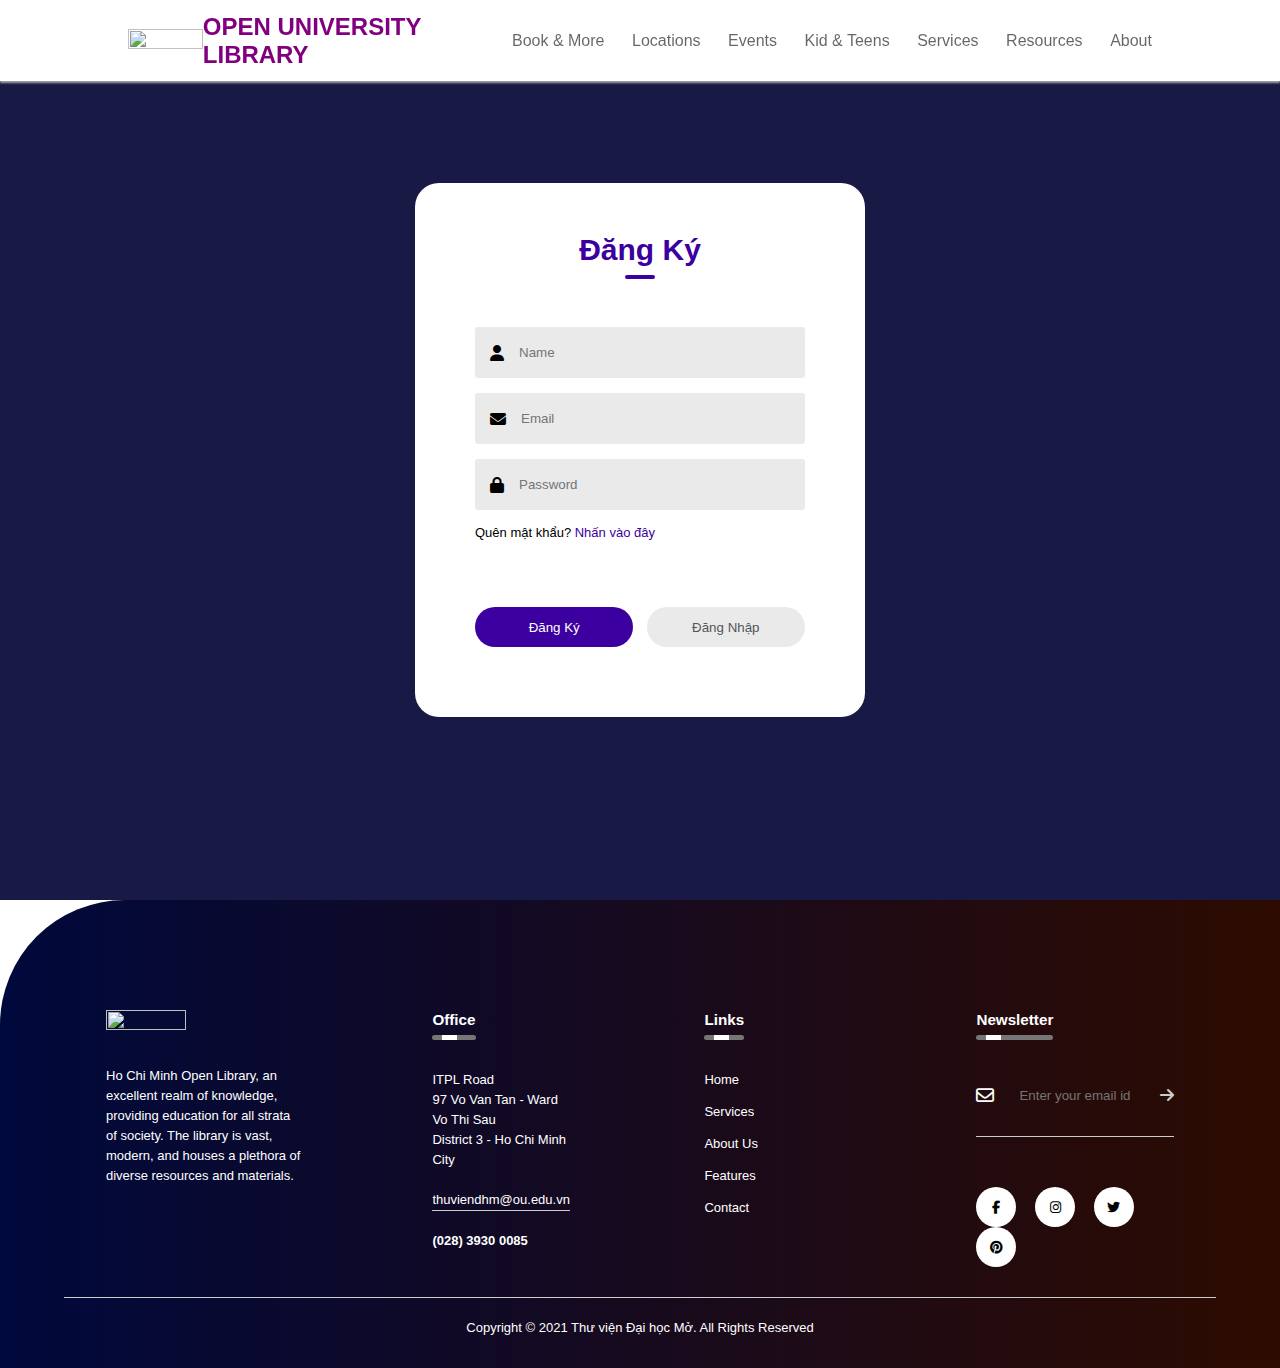
==== index/account.html @ b6ca42bb "ipad-respon update" ====
<!DOCTYPE html>
<html lang="en">
<head>
    <meta name ="viewport" content="width=device-width, initial-scale=1.0">
    <title>Sign in and Sign Up Form - Easy Tutorials</title>
    <link rel="stylesheet" href="/style/style.css">
    <link rel="stylesheet" href="/style/ipad-responsive.css">
    <link rel="stylesheet" href="/style/account.css">
    <link rel="stylesheet" href="https://cdnjs.cloudflare.com/ajax/libs/font-awesome/6.4.0/css/all.min.css">
    <script src="/script/account.js"></script>
</head>
<body>
    <section id="nav-bar-container" class="fixed">
        <div class="left">
            <div class="logo-fullscreen">
                <img src="/images/logo.webp" alt="">
            </div>
            <div class="title-fullscreen">
                <h2>OPEN UNIVERSITY LIBRARY</h2>
            </div>
        </div>
        <div class="right">
            <ul class="nav-bar">
                <li><a href="">Book & More</a></li>
                <li><a href="">Locations</a></li>
                <li><a href="">Events</a></li>
                <li><a href="">Kid & Teens</a></li>
                <li><a href="">Services</a></li>
                <li><a href="">Resources</a></li>
                <li><a href="">About</a></li>
            </ul>
            <div class="side-bar"><i class="fa-solid fa-bars"></i></div>
        </div>
    </section>
    <div class="container">
        <div class="form-box">
            <h1 id="title">Đăng Ký</h1>
            <form action="">
                <div class="input-group">
                    <div class="input-field" id="nameField">
                        <i class="fa-solid fa-user"></i>
                        <input type="text" placeholder="Name">
                    </div>
                    <div class="input-field">
                        <i class="fa-solid fa-envelope"></i>
                        <input type="email" placeholder="Email">
                    </div>
                    <div class="input-field">
                        <i class="fa-solid fa-lock"></i>
                        <input type="password" placeholder="Password">
                    </div>
                    <p>Quên mật khẩu? <a href="#">Nhấn vào đây</a></p>
                </div>
                <div class="btn-feild">
                    <button type="button" id="signupBTN">Đăng Ký</button>
                    <button type="button" id="signinBTN" class="disable">Đăng Nhập</button>
                </div>
            </form>
        </div>
    </div>
    <footer>
        <div class="row">
            <div class="col">
                <img src="/images/logo.webp" class="logo">
                <p>
                    Ho Chi Minh Open Library, an excellent realm of knowledge, 
                    providing education for all strata of society. The library is vast, 
                    modern, and houses a plethora of diverse resources and materials. 
                </p>
            </div>
            <div class="col">
                <h3>Office<div class="underline"><span></span></div></h3>
                <p>ITPL Road</p>
                <p>97 Vo Van Tan - Ward Vo Thi Sau</p>
                <p>District 3 - Ho Chi Minh City</p>
                <p class="email-id">thuviendhm@ou.edu.vn</p>
                <h4>(028) 3930 0085</h4>
            </div>
            <div class="col">
                <h3>Links<div class="underline"><span></span></div></h3>
                <ul class="linkList">
                    <li><a href="">Home</a></li>
                    <li><a href="">Services</a></li>
                    <li><a href="">About Us</a></li>
                    <li><a href="">Features</a></li>
                    <li><a href="">Contact</a></li>
                </ul>
            </div>
            <div class="col">
                <h3>Newsletter<div class="underline"><span></span></div></h3>
                <form>
                    <i class="fa-regular fa-envelope"></i>
                    <input type="email" placeholder="Enter your email id" required>
                    <button type="submit"><i class="fa-solid fa-arrow-right"></i></button>
                </form>
                <div class="social-icons">
                    <a href="https://www.facebook.com/groups/thuvienou"><i class="fa-brands fa-facebook-f"></i></a>
                    <i class="fa-brands fa-instagram"></i>
                    <i class="fa-brands fa-twitter"></i>
                    <i class="fa-brands fa-pinterest"></i>
                </div>
            </div>
        </div>
        <hr>
        <p class="copyright">Copyright © 2021 Thư viện Đại học Mở. All Rights Reserved</p>
    </footer>
</body>
</html>
---- style/style.css ----
@import url('https://fonts.googleapis.com/css2?family=Roboto&display=swap');

:root{
    --color1: #062C80;
    --color2: #0E6AC7;
    --color3: #4FB9FC;
    --color4: #F6F5DA;

    --color5: #362FD9;
    --color6: #3C84AB;
    --color7: #85CDFD;
    --color8: #DEFCF9;
}

*{
    margin: 0;
    padding: 0;
}

body{
    box-sizing: border-box;
    font-family: Roboto;
    margin: 0;
}

.flex{
    display: flex;
    align-items: center;
    justify-content: space-between;
}

.layout{
    padding: 0.5rem 10%;
}

.fa-arrow-right-long{
    font-size: 50px;
}

.title-mark{
    font-weight: bold;
    border-bottom: 2px solid black;
}

a{
    color: black;
    text-decoration: none;
}

.fixed{
    position: fixed;
    top: 0;
    width: 100%;
    z-index: 999;
}
.nav-bar{
    list-style: none;
    display: flex;
    justify-content: space-between;
}

.bottom-line::after{
    content: "";
    height: 3.5px;
    display: block;
    width: 100%;
    background-color: black;
}
img{
    width: 100%;
    object-fit: cover;
    height: 100%;
}

.hidden-vision{
    visibility: hidden;
}
/* HEADER STYLE */
#header{
    background-color: white;
    height: 10vh;
    max-width: 100%;
    display: flex;
    justify-content: center;
}
.left{
    width: 30%;
    display: flex;
    align-items: center;
}
.right{
    width: 50%;
}
.logo-fullscreen{
    width: 80px;
}
#header .right .nav-bar{
    margin-top: 10px;
    margin-left: auto;
    width: 300px;
}
#header .right .nav-bar li > button.search-button{
    border: none;
    background-color: white;
    font-weight: bold;
    font-size: 1rem;
}

/* HEADER STYLE END */

/* MENU-BAR STYLE */


.title-fullscreen{
    color: purple;
}

#nav-bar-container{
    background-color: white;
    height: 9vh;
    max-width: 100%;
    display: flex;
    justify-content: center;
    align-items: center;
    box-shadow: 0px 2px 2px #A9A9A9;
}
#nav-bar-container .right .nav-bar li{
    position: relative;
}
#nav-bar-container .right .nav-bar li:after {
    content: "";
    position: absolute;
    width: 0%;
    height: 3.5px;
    display: block;
    transition: all 0.3s ease;
}
#nav-bar-container .right .nav-bar li:hover::after {
    width: 100%;
    height: 3.5px;
    background-color: black;
}
#nav-bar-container .right .nav-bar li a{
    opacity: 0.6;
}
#nav-bar-container .right .nav-bar li:hover a{
    opacity: 1;
}
#nav-bar-container .right .side-bar{
    width: 20px;
    font-size: 1.5rem;
    margin-left: auto;
    display: none;
}

/* MENU-BAR STYLE END */

/* VIDEO STYLE*/

#video-container{
    width: 100%;
    height: 77vh;
    position: relative;
    overflow: hidden;
}

.fullscreen-bgvideo{
    position: absolute;
    top: 50%;
    left: 50%;
    min-width: 100%;
    min-height: 100%;
    transform: translateX(-50%) translateY(-50%);
    z-index: -1;
}

.fullscreen-title {
    text-shadow: 3px 3px #000;
    position: absolute;
    top: 50%;
    left: 10%;
    max-width: 50%;
    color: #fff;
    font-size: 40px;
    width: 500px;
}

.arrow{
    position: absolute;
    bottom: 3%;
    left: 17%;
    rotate: 90deg;
    cursor: pointer;
}

.arrow span{
    display: block;
    margin: -10px;
    transform: rotate(-90deg);
    animation: animate 2s infinite;
    font-size: 80px;
    font-weight: bold;
    color: white;
    text-shadow: 3px 3px #000;
}

.arrow span:nth-child(2){
    animation-delay: 0.2s;  
}

.arrow span:nth-child(3){
    animation-delay: 0.4s;
}

@keyframes animate{
    0%{
        opacity: 0;
        transform: rotate(-90deg) translate(-20px, 0px);
    }
    50%{
        opacity: 1;
    }
    100%{
       opacity: 0;
        transform: rotate(-90deg) translate(20px, 0px);
    }
}
/* VIDEO STYLE END*/

#news-search{
    margin: 50px 10%;
}
#news-search > div{
    margin: 20px 0;
    padding: 15px;
    width: 550px;
    font-size: 1.5rem;
    font-weight: 700;
    color: #414141;
    font-family: sans-serif;
    letter-spacing: 1px ;
}

#news-search > :first-child{
    background-color: var(--color7);
}

#news-search > :last-child{
    background-color: var(--color4);
}

/* NEWS AND EVENTS STYLE */

#news-and-events{
    display: flex;
    margin: 50px 10%;
 
}
.title-line{
    display: flex;
    align-items: center;
    padding-left: 10px;
}
.title-line > a{
    color: blue;
    font-size: 0.8rem;
    margin-left: 20px;
    padding-left: 10px;
    border-left: 2px solid rgb(248, 235, 235);
}
.event-description,
.new-description{
    width: 250px;
}
.new,
.event{
    padding: 10px;
    margin-bottom: 10px;
}
/* news */
#news-container{
    width: 75%;
}
.news{
    display: flex;
}
.new-image{
    width: 100%;
    height: 200px;
}
.new-description .new-title{
    font-size: 17px;
    font-weight: bold;
}
.time{
    font-size: 0.7rem;
    opacity: 0.5;
    margin-top: 10px;
}
/* news end */

/* events */
#events-container{
    width: 25%;
}
.event{
    display: flex;
}
.event .event-time{
    background-color: rgb(38, 38, 169);
    width: 40px;
    height: 40px;
    color: white;
    text-align: center;
    margin-right: 10px;
    font-weight: bold;
}
.event .event-time > span{
    font-size: 0.8rem;
}
.event-description .event-title{
    font-weight: bold;
}
.event-description .event-location{
    opacity: 0.8;
    font-size: 0.8rem;
    margin-top: 10px;
}

/* events end */

/* NEWS AND EVENTS STYLE END*/

/* EDUCATION STYLE */
#edu-container{
    margin: 50px 10%;
    position: relative;
}
#edu-container::before {
    content: "";
    position: absolute;
    top: 0; left: 0;
    width: 100%; height: 100%;
    background-image: url(/images/education_bg.png);
    filter: brightness(0.5);
    background-repeat: no-repeat;
    background-position: center;
    background-size: cover;
}
#edu-container .edu-text-container{
    position: relative;
    display: flex;
    flex-direction: column;
    align-items: center;
    justify-content: space-evenly;
    color: white;
    width: 40%;
    height: 200px;
    margin: 0px auto;
    padding: 20px;
}
.edu-text-container  div:nth-child(2){
    text-align: center;
}
.edu-text-container  .explore-button{
    background-color: white;
    border-radius: 5px ;
    padding: 2px 10px;
    transition: 0.5s;
}
.edu-text-container  .explore-button > a{
    font-size: 0.8rem;
    font-weight: bold;
    transition: 0.5s;
}
.edu-text-container  .explore-button:hover{
    background-color: grey;
}
.edu-text-container  .explore-button:hover > a{
    color: white;
}

/* EDUCATION STYLE END */

/* BOOKS STYLE */
#books-and-more{
    position: relative;
    margin: 50px 10%;
}

.direction{
    text-align: center;
    position: absolute;
    top: 40%;
    width: 100%;
}

.direction button{
    font-family: cursive;
    font-weight: bold;
    background-color: var(--color8);
    border: none;
    width: 40px;
    height: 40px;
    border-radius: 50%;
    transition: 0.5s;
    margin: 0 10px;
    cursor: pointer;
}
.direction #prev{
    position: absolute;
    left: -20px;
}
.direction #next{
    position: absolute;
    right: -20px;
}

.direction button:hover{
    background-color: var(--color6)
}

#formList{
    width: 1200px;
    max-width: 100%;
    overflow: auto;
    margin: 0 auto;
    scroll-behavior: smooth;
    scroll-snap-type: both;
}

#formList::-webkit-scrollbar{
    display: none!important;
}

#list{
    display: flex;
    width: max-content;
}

.item{
    width: 240px;
    height: 450px;
    overflow: hidden;
    transition: 0.5s;
    scroll-snap-align: start;
}

.item .avatar{
    display: block;
    margin: 30px auto 10px;
    width: 200px;
    height: 300px;
    object-fit: cover;
    box-shadow: 0px 0px 15px #7e878d;
    transition: 0.5s;
    cursor: pointer;
   
}

.item .avatar:hover{
    transform: scale(1.1);
    translate: 10px -10px;
    box-shadow: -8px 8px 10px #7e878d;
}
.item .content{
    padding: 0 30px;
    font-family: monospace;
}

.item .content > div > p{
    padding: 10px 0;
    border-bottom: 1px solid #AEC0CE;
}
.item .nameAuthor{
    text-align: center;
    border-bottom: none!important;
}

#list:hover .item:not(:hover){
    filter: blur(2px);
}

/* BOOKS STYLE END */

/* FOOTER STYLE */

footer{
    width: 100%;
    background: linear-gradient(to right, #00093C, #2d0b00);
    color: #fff;
    padding: 100px 0 30px;
    border-top-left-radius: 125px;
    font-size: 13px;
    line-height: 20px;
}

.row{
    width: 85%;
    margin: auto;
    display: flex;
    flex-wrap: wrap;
    align-items: flex-start;
    justify-content: space-between;
}
.col{
    flex-basis: 20%;
    padding: 10px;
}
.col:nth-child(2), .col:nth-child(3){
    flex-basis: 15%;
}
.logo{
    width: 80px;
    margin-bottom: 30px;
}
.col h3{
    width: fit-content;
    margin-bottom: 40px;
    position: relative;
}
.email-id{
    width: fit-content;
    border-bottom: 1px solid #ccc;
    margin: 20px 0;
}
ul.linkList li{
    list-style: none;
    margin-bottom: 12px;
}
ul.linkList li a{
    text-decoration: none;
    color:#fff;
}
.col form{
    padding-bottom: 15px;
    display: flex;
    align-items: center;
    justify-content: space-between;
    border-bottom: 1px solid #ccc;
    margin-bottom: 50px;
}
.col form .fa-envelope{
    font-size: 18px;
    margin-right: 10px;
}
.col form input{
    width: 100%;
    background: transparent;
    color: #ccc;
    border: 0;
}
.col form button{
    background-color: transparent;
    border: 0;
    cursor: pointer;
}
.col form button .fa-arrow-right{
    font-size: 16px;
    color: #ccc;
}
.social-icons i{
    width: 40px;
    height: 40px;
    border-radius: 50%;
    text-align: center;
    line-height: 40px;
    color: #000;
    background-color: #fff;
    margin-right: 15px;
    cursor: pointer;
}
hr{
    width: 90%;
    border: 0;
    border-bottom: 1px solid #ccc;
    margin: 20px auto;
}
.copyright{
    text-align: center;
}
.underline{
    width: 100%;
    height: 5px;
    background-color: #767676;
    border-radius: 3px;
    position: absolute;
    top: 25px;
    left: 0;
    overflow: hidden;
}
.underline span{
    width: 15px;
    height: 100%;
    background-color: #fff;
    position: absolute;
    top: 0;
    left: 10px;
    animation: moving 2s linear infinite;
}
@keyframes moving{
    0%{
        left: -20px;
    }
    100%{
        left: 100%;
    }
}
/* FOOTER STYLE END */

/* RESPONSIVE STYLE */


@media screen and (max-width: 768px) {
     /* header responsive */
        #header{
            display: none;
        }
    /* header responsive end */
    /* menubar responsive */
    #menu-bar-container .logo-fullscreen img{
        display: block;
        margin-top: 10px;
    }
    .title > h2{
       font-size: 1.25rem;
    }
    .menu-bar{
        display: block;
    }
    /* menubar responsive end */
    
    /* book responsive */
    .item{
        width: 50vw;
    }

    .item .avatar{
        box-shadow: none;
        transform: scale(0.8);
    }

    .item .avatar:hover{
        transform: scale(1);
        translate: 0px 0px;
        box-shadow: 0px 0px 15px #7e878d;
    }
    .direction{
        display: none;
    }
    /* book responsive end*/

    /* footer responsive */
    footer{
        bottom: unset;
    }
    .col{
        flex-basis: 100%;
    }
    .col:nth-child(2), .col:nth-child(3){
        flex-basis: 100%;
    }
    /* footer responsive end*/
}
/* RESPONSIVE STYLE END */
---- style/ipad-responsive.css ----
@media screen and (max-width: 1024px){
    .title-line{
        padding-left: 0px;
        margin-bottom: 20px;
    }
    /* header responsive */
    #header{
        height: 7vh;
    }
    #nav-bar-container{
        height: 6vh;
    }
    /* header responsive end */

    /* menubar responsive */
   
    #nav-bar-container .left{
        width: 50%;
    }
    #nav-bar-container .right{
        width: 30%;
    }
    #nav-bar-container .right .nav-bar{
        display: none;
    }
    #nav-bar-container .right .side-bar{
        display: block;
    }

    /* menubar responsive end */

    /* video responsive */
    #video-container{
        height: 68vh;

    }
    /* video responsive*/
    
    /* book responsive */
    .item{
        width: 26.5vw;
    }
    .direction{
        display: none;
    }
    /* book responsive end*/

    /* footer responsive */
    .social-icons i{
        margin-bottom: 10px;
    }
    /* footer responsive end*/
    #news-and-events{
        flex-direction: column;
    }
    .news{
        flex-direction: column;
    }
    .new{
        display: flex;
        width: 600px;
    }
    .new-image{
        width: 200%;
        height: 300px;
    }
    .event-description,
    .new-description{
        width: 100%;
        margin-left: 20px;
    }
    .events{
        display: flex;

    }
    .event:not(:first-child){
        margin-left: 30px;
    }
}
---- style/account.css ----
*{
    margin: 0;
    padding: 0;
    font-family: 'poppins', sans-serif;
    box-sizing: border-box;
}
.container{
    width: 100%;
    height: 100vh;
    background-image: linear-gradient(rgba(0,0,50,0.9),rgba(0,0,50,0.9)), url(background1.png);
    background-position: center;
    background-size: cover;
    position: relative;
    /* border-radius: 24px; */
}
.form-box{
    width: 90%;
    max-width: 450px;
    position: absolute;
    top: 50%;
    left: 50%;
    transform: translate(-50%,-50%);
    background-color: #fff;
    padding: 50px 60px 70px;
    text-align: center;
    border-radius: 24px;
}
.form-box h1{
    font-size: 30px;
    margin-bottom: 60px;
    color: #3c00a0;
    position: relative;
}
.form-box h1::after{
    content: '';
    width: 30px;
    height: 4px;
    border-radius: 3px;
    background: #3c00a0;
    position: absolute;
    bottom: -12px;
    left: 50%;
    transform: translateX(-50%);
}
.input-field{
    background: #eaeaea;
    margin: 15px 0;
    border-radius: 3px;
    display: flex;
    align-items: center;
    max-height: 65px;
    transition: max-height 0.5s;
    overflow: hidden;
}
input{
    width: 100%;
    background: transparent;
    border: 0;
    outline: 0;
    padding: 18px 15px;
}
.input-field i{
    margin-left: 15px;
    /* color: #999; */
}
form p{
    text-align: left;
    font-size: 13px;
}
form p a{
    text-decoration: none;
    color: #3c00a0;
}
.btn-feild{
    width: 100%;
    display: flex;
    justify-content: space-between;
}
.btn-feild button {
    flex-basis: 48%;
    background: #3c00a0;
    color: #fff;
    height: 40px;
    border-radius: 20px;
    border: 0;
    outline: 0;
    cursor: pointer;
    transition: 1s;
}
.input-group{
    height: 280px;
}
.btn-feild button.disable{
    background: #eaeaea;
    color: #555;
}
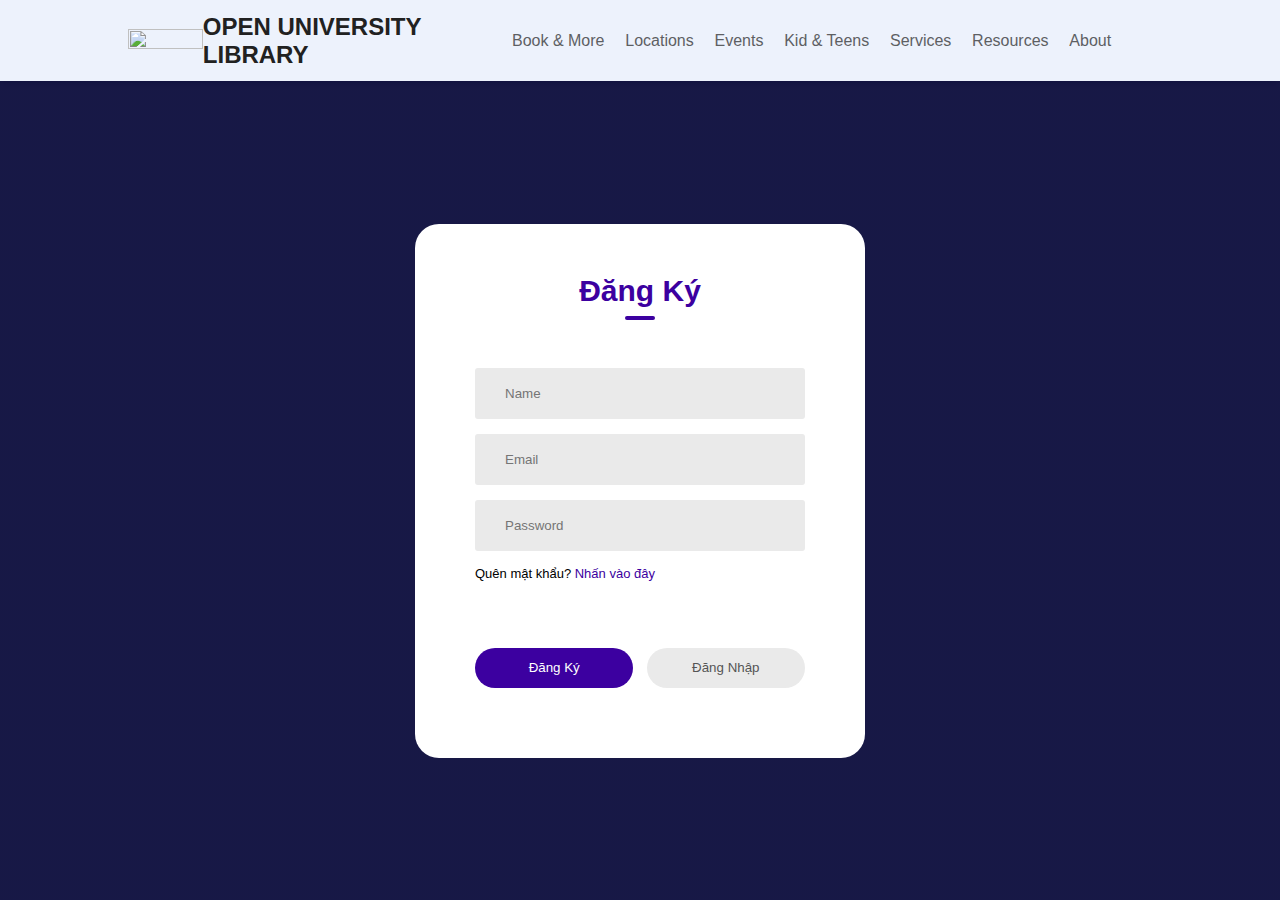
==== commit 10cad950: "mobileupdate" ====
--- a/index/account.html
+++ b/index/account.html
@@ -2,18 +2,28 @@
 <html lang="en">
 <head>
     <meta name ="viewport" content="width=device-width, initial-scale=1.0">
+    <meta charset="UTF-8">
+
+        <!--=============== FAVICON ===============-->
+    <link rel="shortcut icon" href="../images/logo.webp" type="image/x-icon">
+
     <title>Sign in and Sign Up Form - Easy Tutorials</title>
-    <link rel="stylesheet" href="/style/style.css">
-    <link rel="stylesheet" href="/style/ipad-responsive.css">
-    <link rel="stylesheet" href="/style/account.css">
-    <link rel="stylesheet" href="https://cdnjs.cloudflare.com/ajax/libs/font-awesome/6.4.0/css/all.min.css">
-    <script src="/script/account.js"></script>
+    <link rel="stylesheet" href="../style/style.css">
+    <link rel="stylesheet" href="../style/ipad-responsive.css">
+    <link rel="stylesheet" href="../style/mobile.css">
+    <link rel="stylesheet" href="../style/account.css">
+    <link rel="stylesheet" href="../https://cdnjs.cloudflare.com/ajax/libs/font-awesome/6.4.0/css/all.min.css">
+    
+    <script src="../script/account.js"></script>
+    
 </head>
+
 <body>
-    <section id="nav-bar-container" class="fixed">
+    <!--==================== HEADER ====================-->
+    <section id="nav-bar-container">
         <div class="left">
             <div class="logo-fullscreen">
-                <img src="/images/logo.webp" alt="">
+                <a href="/index.html"><img src="../images/logo.webp" alt=""></a>
             </div>
             <div class="title-fullscreen">
                 <h2>OPEN UNIVERSITY LIBRARY</h2>
@@ -23,13 +33,13 @@
             <ul class="nav-bar">
                 <li><a href="">Book & More</a></li>
                 <li><a href="">Locations</a></li>
-                <li><a href="">Events</a></li>
+                <li><a href="../index/calendar.html">Events</a></li>
                 <li><a href="">Kid & Teens</a></li>
                 <li><a href="">Services</a></li>
                 <li><a href="">Resources</a></li>
                 <li><a href="">About</a></li>
+                <li><div id="sidebar-button"><i class="fa-solid fa-bars"></i></div></li>
             </ul>
-            <div class="side-bar"><i class="fa-solid fa-bars"></i></div>
         </div>
     </section>
     <div class="container">
@@ -58,51 +68,6 @@
             </form>
         </div>
     </div>
-    <footer>
-        <div class="row">
-            <div class="col">
-                <img src="/images/logo.webp" class="logo">
-                <p>
-                    Ho Chi Minh Open Library, an excellent realm of knowledge, 
-                    providing education for all strata of society. The library is vast, 
-                    modern, and houses a plethora of diverse resources and materials. 
-                </p>
-            </div>
-            <div class="col">
-                <h3>Office<div class="underline"><span></span></div></h3>
-                <p>ITPL Road</p>
-                <p>97 Vo Van Tan - Ward Vo Thi Sau</p>
-                <p>District 3 - Ho Chi Minh City</p>
-                <p class="email-id">thuviendhm@ou.edu.vn</p>
-                <h4>(028) 3930 0085</h4>
-            </div>
-            <div class="col">
-                <h3>Links<div class="underline"><span></span></div></h3>
-                <ul class="linkList">
-                    <li><a href="">Home</a></li>
-                    <li><a href="">Services</a></li>
-                    <li><a href="">About Us</a></li>
-                    <li><a href="">Features</a></li>
-                    <li><a href="">Contact</a></li>
-                </ul>
-            </div>
-            <div class="col">
-                <h3>Newsletter<div class="underline"><span></span></div></h3>
-                <form>
-                    <i class="fa-regular fa-envelope"></i>
-                    <input type="email" placeholder="Enter your email id" required>
-                    <button type="submit"><i class="fa-solid fa-arrow-right"></i></button>
-                </form>
-                <div class="social-icons">
-                    <a href="https://www.facebook.com/groups/thuvienou"><i class="fa-brands fa-facebook-f"></i></a>
-                    <i class="fa-brands fa-instagram"></i>
-                    <i class="fa-brands fa-twitter"></i>
-                    <i class="fa-brands fa-pinterest"></i>
-                </div>
-            </div>
-        </div>
-        <hr>
-        <p class="copyright">Copyright © 2021 Thư viện Đại học Mở. All Rights Reserved</p>
-    </footer>
+    <script src="../script/script.js"></script>
 </body>
 </html>
--- a/style/style.css
+++ b/style/style.css
@@ -1,26 +1,32 @@
-@import url('https://fonts.googleapis.com/css2?family=Roboto&display=swap');
-
+@import url('https://fonts.googleapis.com/css2?family=Open+Sans&family=Roboto&display=swap');
 :root{
-    --color1: #062C80;
-    --color2: #0E6AC7;
-    --color3: #4FB9FC;
-    --color4: #F6F5DA;
-
-    --color5: #362FD9;
-    --color6: #3C84AB;
-    --color7: #85CDFD;
-    --color8: #DEFCF9;
+    --default-color: #fff;
+    --gradient-color-start:#CACFF9;
+    --gradient-color-end: #F5CBD9;
+    --primary-color: #edf2fc;
+    --secondary-color: #212121;
+    --font-one: 'Roboto';
+    --font-two: 'Open Sans';
+}
+
+.dark-theme{
+    --primary-color: #000106;
+    --secondary-color: #fff;
+    --gradient-color-start: #243748;
+    --gradient-color-end: #4B749F;
 }
 
 *{
     margin: 0;
     padding: 0;
+    list-style: none;
 }
 
 body{
     box-sizing: border-box;
-    font-family: Roboto;
+    font-family: var(--font-two);
     margin: 0;
+    background-color: var(--primary-color);
 }
 
 .flex{
@@ -29,21 +35,8 @@
     justify-content: space-between;
 }
 
-.layout{
-    padding: 0.5rem 10%;
-}
-
-.fa-arrow-right-long{
-    font-size: 50px;
-}
-
-.title-mark{
-    font-weight: bold;
-    border-bottom: 2px solid black;
-}
-
 a{
-    color: black;
+    color: var(--secondary-color);
     text-decoration: none;
 }
 
@@ -51,20 +44,15 @@
     position: fixed;
     top: 0;
     width: 100%;
-    z-index: 999;
+    z-index: 888;
 }
 .nav-bar{
     list-style: none;
     display: flex;
     justify-content: space-between;
 }
-
-.bottom-line::after{
-    content: "";
-    height: 3.5px;
-    display: block;
-    width: 100%;
-    background-color: black;
+.nav-bar button{
+    cursor: pointer;
 }
 img{
     width: 100%;
@@ -75,13 +63,22 @@
 .hidden-vision{
     visibility: hidden;
 }
+.show{
+    display: block!important;
+}
+
+.hidden{
+    display: none!important;
+}
 /* HEADER STYLE */
 #header{
-    background-color: white;
+    background-color: var(--primary-color);
     height: 10vh;
     max-width: 100%;
     display: flex;
     justify-content: center;
+    position: relative;
+    z-index: 888;
 }
 .left{
     width: 30%;
@@ -93,39 +90,92 @@
 }
 .logo-fullscreen{
     width: 80px;
+    cursor: pointer;
 }
 #header .right .nav-bar{
     margin-top: 10px;
     margin-left: auto;
     width: 300px;
-}
-#header .right .nav-bar li > button.search-button{
+    align-items: center;
+}
+#header .right .nav-bar li > button#search-button{
     border: none;
-    background-color: white;
+    background-color: var(--primary-color);
+    color: var(--secondary-color);
     font-weight: bold;
     font-size: 1rem;
 }
 
+#dark-mode-icon{
+    font-size: 20px;
+    cursor: pointer;
+    color: var(--secondary-color);
+}
+
+/* search */
+
+#search-part{
+    display: none;
+}
+
+#search-container{
+    width: 100%;
+    height: 10vh;
+    position: fixed;
+    z-index: 999;
+    background-color: var(--gradient-color-start);
+    display: flex;
+    justify-content: center;
+    align-items: center;
+}
+#search-container > h2{
+    font-weight: bold;
+    margin-right: 50px;
+}
+
+#search-container > input{
+    width: 700px;
+    border: none;
+    background-color: transparent;
+    border-bottom: 3px solid var(--gradient-color-end);
+    outline: none;
+}
+
+#search-container > button{
+    position: absolute;
+    right: 8%;
+    top: 10px;
+    border: none;
+    background: transparent;
+}
+
+#search-container i{
+    opacity: 0.8;
+    cursor: pointer;
+}
 /* HEADER STYLE END */
 
 /* MENU-BAR STYLE */
-
-
 .title-fullscreen{
-    color: purple;
+    color: var(--secondary-color);
+    font-family: var(--font-two);
 }
 
 #nav-bar-container{
-    background-color: white;
+    background-color: var(--primary-color);
     height: 9vh;
     max-width: 100%;
     display: flex;
     justify-content: center;
     align-items: center;
-    box-shadow: 0px 2px 2px #A9A9A9;
+    box-shadow: 0px -3px 10px var(--secondary-color);
+}
+#nav-bar-container .right .nav-bar{
+    align-items: center;
 }
 #nav-bar-container .right .nav-bar li{
     position: relative;
+   
 }
 #nav-bar-container .right .nav-bar li:after {
     content: "";
@@ -135,59 +185,114 @@
     display: block;
     transition: all 0.3s ease;
 }
-#nav-bar-container .right .nav-bar li:hover::after {
+#nav-bar-container .right .nav-bar li:not(:last-child):hover:after {
     width: 100%;
     height: 3.5px;
-    background-color: black;
+    background-color: var(--secondary-color);
 }
 #nav-bar-container .right .nav-bar li a{
-    opacity: 0.6;
+    opacity: 0.7;
 }
 #nav-bar-container .right .nav-bar li:hover a{
     opacity: 1;
 }
-#nav-bar-container .right .side-bar{
+#nav-bar-container .right #sidebar-button{
     width: 20px;
     font-size: 1.5rem;
-    margin-left: auto;
+    cursor: pointer;
+    color: var(--secondary-color);
+}
+
+/* sidebar style */
+#sidebar{
+    position: fixed;
+    z-index: 999;
+    top: 0;
+    right: 0;
+    max-width: 400px;
+    width: 400px;
+    height: 100%;
+    background-color: var(--gradient-color-end);
     display: none;
-}
+    animation: sidebar-ani .5s;
+}
+@keyframes sidebar-ani {
+    0%{
+        width: 0px;
+    }
+    100%{
+        width: 400px;
+    }
+}
+
+#sidebar .nav-bar{
+    width: 220px;
+    align-items: center;
+    margin: 10px 10px;
+}
+#sidebar .nav-bar li button{
+    border: none;
+    background-color: transparent;
+    font-size: 1rem;
+    color: var(--secondary-color);
+}
+#sidebar .nav-bar li i{
+    font-size: 0.8rem;
+} 
+#sidebar .main-nav-bar{
+    flex-direction: column;
+    margin-top: 10px;
+}
+#sidebar .main-nav-bar a{
+    display: block;
+    height: 100%;
+    width: 100%;
+    line-height: 40px;
+    font-size: 1rem;
+    color: var(--secondary-color);
+    padding-left: 20px;
+    box-sizing: border-box;
+    transition: .4s;
+}
+#sidebar .main-nav-bar li:hover a{
+    padding-left: 30px;
+    background-color: var(--gradient-color-start);
+}
+#sidebar .main-nav-bar a i{
+    margin-right: 16px;
+}
+/* sidebar style end */
 
 /* MENU-BAR STYLE END */
 
-/* VIDEO STYLE*/
-
-#video-container{
+/* BANNER STYLE*/
+
+#banner-container{
     width: 100%;
     height: 77vh;
     position: relative;
     overflow: hidden;
-}
-
-.fullscreen-bgvideo{
-    position: absolute;
-    top: 50%;
-    left: 50%;
-    min-width: 100%;
-    min-height: 100%;
-    transform: translateX(-50%) translateY(-50%);
-    z-index: -1;
+    background-image: url(/images/library_img.jpg);
+    background-attachment: fixed;
+    background-repeat: no-repeat;
+    background-size: cover;
+    background-position: center;
 }
 
 .fullscreen-title {
-    text-shadow: 3px 3px #000;
+    text-shadow: 3px 3px var(--secondary-color);
     position: absolute;
     top: 50%;
     left: 10%;
     max-width: 50%;
-    color: #fff;
+    color: var(--primary-color);
     font-size: 40px;
     width: 500px;
 }
 
 .arrow{
     position: absolute;
-    bottom: 3%;
+    bottom: -2%;
     left: 17%;
     rotate: 90deg;
     cursor: pointer;
@@ -200,8 +305,8 @@
     animation: animate 2s infinite;
     font-size: 80px;
     font-weight: bold;
-    color: white;
-    text-shadow: 3px 3px #000;
+    color: var(--primary-color);
+    text-shadow: 3px 3px var(--secondary-color);
 }
 
 .arrow span:nth-child(2){
@@ -225,35 +330,14 @@
         transform: rotate(-90deg) translate(20px, 0px);
     }
 }
-/* VIDEO STYLE END*/
-
-#news-search{
+/* BANNER STYLE END*/
+
+/* NEWS AND EVENTS STYLE */
+
+#news-and-events{
+    display: flex;
     margin: 50px 10%;
-}
-#news-search > div{
-    margin: 20px 0;
-    padding: 15px;
-    width: 550px;
-    font-size: 1.5rem;
-    font-weight: 700;
-    color: #414141;
-    font-family: sans-serif;
-    letter-spacing: 1px ;
-}
-
-#news-search > :first-child{
-    background-color: var(--color7);
-}
-
-#news-search > :last-child{
-    background-color: var(--color4);
-}
-
-/* NEWS AND EVENTS STYLE */
-
-#news-and-events{
-    display: flex;
-    margin: 50px 10%;
+    color: var(--secondary-color);
  
 }
 .title-line{
@@ -266,7 +350,7 @@
     font-size: 0.8rem;
     margin-left: 20px;
     padding-left: 10px;
-    border-left: 2px solid rgb(248, 235, 235);
+    border-left: 2px solid var(--secondary-color);
 }
 .event-description,
 .new-description{
@@ -276,6 +360,7 @@
 .event{
     padding: 10px;
     margin-bottom: 10px;
+    cursor: pointer;
 }
 /* news */
 #news-container{
@@ -291,6 +376,9 @@
 .new-description .new-title{
     font-size: 17px;
     font-weight: bold;
+}
+.new-description .new-title:hover{
+    color: rgb(192, 29, 29);
 }
 .time{
     font-size: 0.7rem;
@@ -310,7 +398,7 @@
     background-color: rgb(38, 38, 169);
     width: 40px;
     height: 40px;
-    color: white;
+    color: var(--default-color);
     text-align: center;
     margin-right: 10px;
     font-weight: bold;
@@ -320,6 +408,9 @@
 }
 .event-description .event-title{
     font-weight: bold;
+}
+.event-description .event-title:hover{
+    color: rgb(192, 29, 29);
 }
 .event-description .event-location{
     opacity: 0.8;
@@ -353,23 +444,26 @@
     flex-direction: column;
     align-items: center;
     justify-content: space-evenly;
-    color: white;
+    color: var(--default-color);
     width: 40%;
     height: 200px;
     margin: 0px auto;
     padding: 20px;
 }
+.edu-text-container .title-line{
+    text-align: center;
+}
 .edu-text-container  div:nth-child(2){
     text-align: center;
 }
 .edu-text-container  .explore-button{
-    background-color: white;
+    background-color: var(--primary-color);
     border-radius: 5px ;
     padding: 2px 10px;
     transition: 0.5s;
 }
 .edu-text-container  .explore-button > a{
-    font-size: 0.8rem;
+    font-size: 1rem;
     font-weight: bold;
     transition: 0.5s;
 }
@@ -377,7 +471,7 @@
     background-color: grey;
 }
 .edu-text-container  .explore-button:hover > a{
-    color: white;
+    color: var(--primary-color);
 }
 
 /* EDUCATION STYLE END */
@@ -398,7 +492,6 @@
 .direction button{
     font-family: cursive;
     font-weight: bold;
-    background-color: var(--color8);
     border: none;
     width: 40px;
     height: 40px;
@@ -408,12 +501,22 @@
     cursor: pointer;
 }
 .direction #prev{
-    position: absolute;
-    left: -20px;
+    background-color: var(--gradient-color-start);
+    position: absolute;
+    left: -25px;
+    transition: 0.5s;
+}
+.direction #prev:hover{
+    background-color: var(--gradient-color-end);
 }
 .direction #next{
-    position: absolute;
-    right: -20px;
+    background-color: var(--gradient-color-end);
+    position: absolute;
+    right: -25px;
+    transition: 0.5s;
+}
+.direction #next:hover{
+    background-color: var(--gradient-color-start);
 }
 
 .direction button:hover{
@@ -466,6 +569,7 @@
 .item .content{
     padding: 0 30px;
     font-family: monospace;
+    color: var(--secondary-color);
 }
 
 .item .content > div > p{
@@ -478,7 +582,7 @@
 }
 
 #list:hover .item:not(:hover){
-    filter: blur(2px);
+    filter: blur(1.5px);
 }
 
 /* BOOKS STYLE END */
@@ -487,9 +591,9 @@
 
 footer{
     width: 100%;
-    background: linear-gradient(to right, #00093C, #2d0b00);
-    color: #fff;
-    padding: 100px 0 30px;
+    background: linear-gradient(to right, var(--gradient-color-start) , var(--gradient-color-end));
+    color: var(--secondary-color);
+    padding: 20px 0 10px;
     border-top-left-radius: 125px;
     font-size: 13px;
     line-height: 20px;
@@ -530,7 +634,7 @@
 }
 ul.linkList li a{
     text-decoration: none;
-    color:#fff;
+    color:var(--secondary-color);
 }
 .col form{
     padding-bottom: 15px;
@@ -565,8 +669,8 @@
     border-radius: 50%;
     text-align: center;
     line-height: 40px;
-    color: #000;
-    background-color: #fff;
+    color: var(--secondary-color);
+    background-color: var(--primary-color);
     margin-right: 15px;
     cursor: pointer;
 }
@@ -592,7 +696,7 @@
 .underline span{
     width: 15px;
     height: 100%;
-    background-color: #fff;
+    background-color: var(--default-color);
     position: absolute;
     top: 0;
     left: 10px;
@@ -611,55 +715,6 @@
 /* RESPONSIVE STYLE */
 
 
-@media screen and (max-width: 768px) {
-     /* header responsive */
-        #header{
-            display: none;
-        }
-    /* header responsive end */
-    /* menubar responsive */
-    #menu-bar-container .logo-fullscreen img{
-        display: block;
-        margin-top: 10px;
-    }
-    .title > h2{
-       font-size: 1.25rem;
-    }
-    .menu-bar{
-        display: block;
-    }
-    /* menubar responsive end */
-    
-    /* book responsive */
-    .item{
-        width: 50vw;
-    }
-
-    .item .avatar{
-        box-shadow: none;
-        transform: scale(0.8);
-    }
-
-    .item .avatar:hover{
-        transform: scale(1);
-        translate: 0px 0px;
-        box-shadow: 0px 0px 15px #7e878d;
-    }
-    .direction{
-        display: none;
-    }
-    /* book responsive end*/
-
-    /* footer responsive */
-    footer{
-        bottom: unset;
-    }
-    .col{
-        flex-basis: 100%;
-    }
-    .col:nth-child(2), .col:nth-child(3){
-        flex-basis: 100%;
-    }
-    /* footer responsive end*/
-}
-/* RESPONSIVE STYLE END */+
+
+
--- a/style/ipad-responsive.css
+++ b/style/ipad-responsive.css
@@ -9,6 +9,7 @@
     }
     #nav-bar-container{
         height: 6vh;
+        box-shadow: none
     }
     /* header responsive end */
 
@@ -18,23 +19,79 @@
         width: 50%;
     }
     #nav-bar-container .right{
-        width: 30%;
+        width: 30%
     }
     #nav-bar-container .right .nav-bar{
+        justify-content: flex-end;
+    }
+    #nav-bar-container .right .nav-bar li:not(:last-child){
         display: none;
-    }
-    #nav-bar-container .right .side-bar{
-        display: block;
     }
 
     /* menubar responsive end */
 
+    /* sidebar responsive */
+    #sidebar{
+        width: 350px;
+        animation: responsive-sidebar-ani .5s;
+    }
+    @keyframes responsive-sidebar-ani {
+        0%{
+            width: 0px;
+        }
+        100%{
+            width: 350px;
+        }
+    }
+    /* sidebar responsive end */
+
     /* video responsive */
     #video-container{
         height: 68vh;
+    }
+    .arrow{
+        bottom: 5%;
+        left: 22%;
+    }
+    /* video responsive*/
+
+    /* news and event responsive */
+    #news-and-events{
+        flex-direction: column;
+    }
+    .news{
+        flex-direction: column;
+    }
+    .new{
+        display: flex;
+        width: 600px;
+        padding: 5px;
+    }
+    .new-image{
+        width: 200%;
+        height: 300px;
+    }
+    .event-description,
+    .new-description{
+        width: 100%;
+    }
+    .events{
+        display: flex;
 
     }
-    /* video responsive*/
+    .event:not(:first-child){
+        margin-left: 30px;
+    }
+    /* news and event responsive end*/
+
+    /* education explore responsive */
+    .edu-text-container  div:nth-child(2){
+        font-size: 0.8rem;
+    }
+    .edu-text-container  .explore-button{
+        margin-top: 10px;
+    }
+    /* education explore responsive end */
     
     /* book responsive */
     .item{
@@ -50,30 +107,6 @@
         margin-bottom: 10px;
     }
     /* footer responsive end*/
-    #news-and-events{
-        flex-direction: column;
-    }
-    .news{
-        flex-direction: column;
-    }
-    .new{
-        display: flex;
-        width: 600px;
-    }
-    .new-image{
-        width: 200%;
-        height: 300px;
-    }
-    .event-description,
-    .new-description{
-        width: 100%;
-        margin-left: 20px;
-    }
-    .events{
-        display: flex;
 
-    }
-    .event:not(:first-child){
-        margin-left: 30px;
-    }
+    
 }--- a/style/mobile.css
+++ b/style/mobile.css
@@ -0,0 +1,160 @@
+@media screen and (max-width: 768px) {
+    /* sidebar responsive */
+    #sidebar{
+        width: 250px;
+        animation: responsive-sidebar-ani .5s;
+    }
+    @keyframes responsive-sidebar-ani {
+        0%{
+            width: 0px;
+        }
+        100%{
+            width: 250px;
+        }
+    }
+    /* sidebar responsive end */
+
+    /* header responsive */
+       #header{
+           display: none;
+       }
+   /* header responsive end */
+   /* menubar responsive */
+   #nav-bar-container{
+    justify-content: space-evenly;
+    height: 8vh;
+    position: fixed;
+    top: 0;
+    width: 100%;
+    z-index: 888;
+    }
+    #nav-bar-container .left .title-fullscreen > h2{
+        font-size: 1.1rem;
+    }
+    .logo-fullscreen{
+        width: 70px;
+        visibility: inherit!important;
+    }
+    
+   #menu-bar-container .logo-fullscreen img{
+       display: block;
+       margin-top: 10px;
+   }
+   #nav-bar-container .left{
+    width: 70%;
+    height: 100%;
+    }   
+    #nav-bar-container .right{
+        width: 10%
+    }
+   /* menubar responsive end */
+
+   /* BANNER STYLE*/
+
+    #banner-container{
+        margin-top: 8vh;
+        height: 80vh;
+        background-attachment: local;
+        background-position: 93%;
+    }
+
+    .fullscreen-title {
+        text-shadow: 3px 3px var(--secondary-color);
+        position: absolute;
+        top: 20%;
+        left: 5%;
+    }
+    
+    .arrow{
+        bottom: 28%;
+        left: 17%;
+    }
+    
+    .arrow span{
+        animation: animate 2.5s infinite;
+        font-size: 30px;
+    }
+    
+    /* BANNER STYLE END*/
+   /* news and event responsive */
+   #news-and-events{
+    margin: 20px 0;
+    }
+    .news{
+        flex-direction: column;
+    }
+    .new{
+        flex-direction: column;
+        width: 400px;
+    }
+    .new-image{
+        width: 100%;
+        height: 200px;
+    }
+    .event-description,
+    .new-description{
+        width: 100%;
+        margin-left: 20px;
+    }
+    .new-description .new-title{
+        font-size: 15px;
+        width: 350px;
+    }
+    .event:not(:first-child){
+        margin-left: 30px;
+    }
+/* news and event responsive end*/
+   /* EDUCATION STYLE */
+    #edu-container{
+        margin: 30px 0;
+    }
+    #edu-container::before {
+        width: 100%; height: 100%;
+        background-position: center;
+    }
+    #edu-container .edu-text-container{
+        width: 80%;
+    }
+    /* EDUCATION STYLE END */
+   /* book responsive */
+   #books-and-more{
+    margin: 0;
+    margin-bottom: 50px;
+    }
+    #formList{
+        margin: 0;
+    }
+    .title-line{
+        padding-left: 0px;
+    }
+   .item{
+       width: 50vw;
+   }
+
+   .item .avatar{
+       box-shadow: none;
+       transform: scale(0.8);
+   }
+
+   .item .avatar:hover{
+       transform: scale(1);
+       translate: 0px 0px;
+       box-shadow: 0px 0px 15px #7e878d;
+   }
+   .direction{
+       display: none;
+   }
+   /* book responsive end*/
+
+   /* footer responsive */
+   footer{
+       bottom: unset;
+   }
+   .col{
+       flex-basis: 100%;
+   }
+   .col:nth-child(2), .col:nth-child(3){
+       flex-basis: 100%;
+   }
+   /* footer responsive end*/
+}--- a/style/account.css
+++ b/style/account.css
@@ -4,9 +4,11 @@
     font-family: 'poppins', sans-serif;
     box-sizing: border-box;
 }
+
+
 .container{
     width: 100%;
-    height: 100vh;
+    height: 91vh;
     background-image: linear-gradient(rgba(0,0,50,0.9),rgba(0,0,50,0.9)), url(background1.png);
     background-position: center;
     background-size: cover;
@@ -93,4 +95,13 @@
 .btn-feild button.disable{
     background: #eaeaea;
     color: #555;
+}
+@media screen and (max-width: 1024px){
+    #nav-bar-container .left{
+        width: 70%;
+        height: 100%;
+        }   
+        #nav-bar-container .right{
+            width: 10%
+    }
 }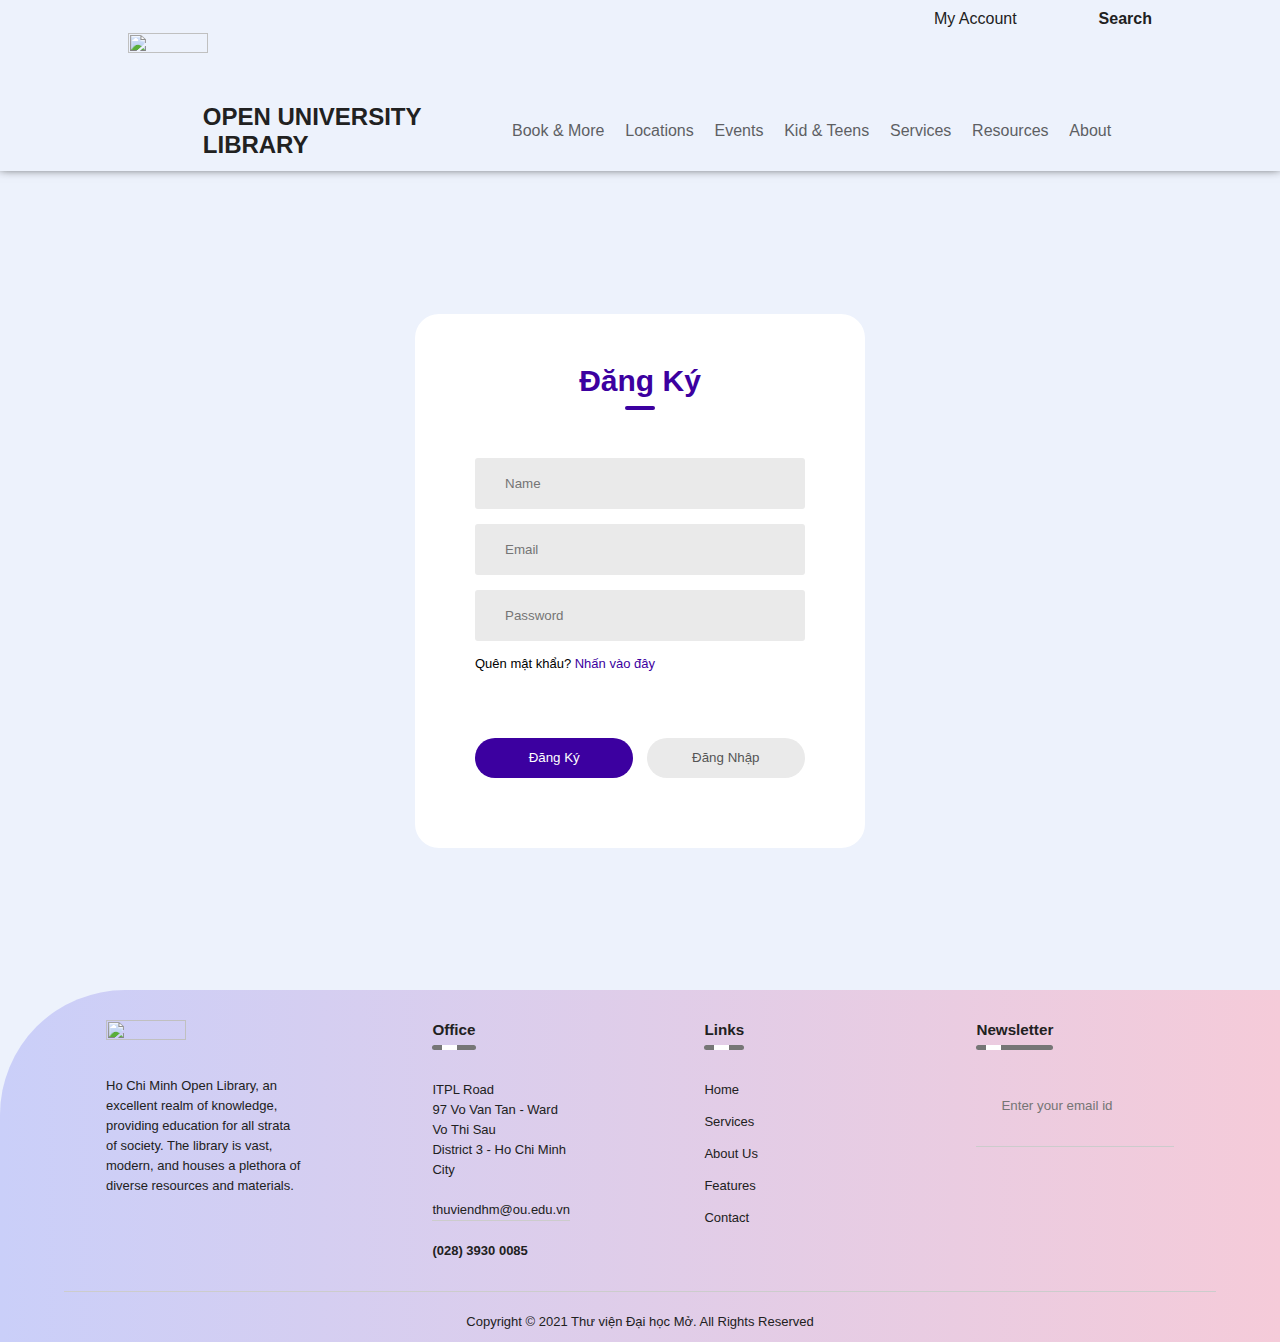
==== commit 859b5751: "update account" ====
--- a/index/account.html
+++ b/index/account.html
@@ -13,35 +13,81 @@
     <link rel="stylesheet" href="../style/mobile.css">
     <link rel="stylesheet" href="../style/account.css">
     <link rel="stylesheet" href="../https://cdnjs.cloudflare.com/ajax/libs/font-awesome/6.4.0/css/all.min.css">
+    <script src="https://kit.fontawesome.com/8fe24a7b32.js" crossorigin="anonymous"></script>
+    <link rel="stylesheet" href="./style/scroll.css">
     
-    <script src="../script/account.js"></script>
     
 </head>
 
 <body>
+    <div id="search-part">
+        <div id="search-container">
+            <div class="logo-fullscreen">
+                <a href="index.html"><img src="../images/logo.webp" alt=""></a>
+            </div>
+            <h2>WHAT WOULD YOU LIKE TO FIND</h2>
+            <input type="text"><i class="fa-solid fa-magnifying-glass"></i>
+            <button id="search-close-button"><i class="fa-solid fa-x"></i></button>
+        </div>
+    </div>
+    <div id="sidebar">
+        <ul class="nav-bar">
+            <li><a href="../index/account.html">My Account</a></li>
+            <li><button class="search-button">Search <i class="fa-solid fa-magnifying-glass"></i></button></li>
+            <li><button id="close-button"><i class="fa-solid fa-x"></i></button></li>
+        </ul>
+        <ul class="main-nav-bar">
+            <li><a href="/index/allbooks.html"><i class="fa-solid fa-book"></i>Book & More<i class="fa-solid fa-arrow-right"></i></a></li>
+            <li><a href=""><i class="fa-solid fa-location-dot"></i>Locations<i class="fa-solid fa-arrow-right"></i></a></li>
+            <li><a href="../index/event.html"><i class="fa-regular fa-calendar-days"></i>Events<i class="fa-solid fa-arrow-right"></i></a></li>
+            <li><a href=""><i class="fa-solid fa-children"></i>Kid & Teens<i class="fa-solid fa-arrow-right"></i></a></li>
+            <li><a href=""><i class="fa-solid fa-gear"></i>Services<i class="fa-solid fa-arrow-right"></i></a></li>
+            <li><a href=""><i class="fa-solid fa-cloud"></i>Resources<i class="fa-solid fa-arrow-right"></i></a></li>
+            <li><a href=""><i class="fa-solid fa-circle-info"></i>About<i class="fa-solid fa-arrow-right"></i></a></li>
+    </div>
     <!--==================== HEADER ====================-->
-    <section id="nav-bar-container">
+    <header id="header">
         <div class="left">
             <div class="logo-fullscreen">
-                <a href="/index.html"><img src="../images/logo.webp" alt=""></a>
-            </div>
-            <div class="title-fullscreen">
-                <h2>OPEN UNIVERSITY LIBRARY</h2>
+                <a href="../index.html"><img src="../images/logo.webp" alt=""></a>
             </div>
         </div>
         <div class="right">
             <ul class="nav-bar">
-                <li><a href="">Book & More</a></li>
-                <li><a href="">Locations</a></li>
-                <li><a href="../index/calendar.html">Events</a></li>
-                <li><a href="">Kid & Teens</a></li>
-                <li><a href="">Services</a></li>
-                <li><a href="">Resources</a></li>
-                <li><a href="">About</a></li>
-                <li><div id="sidebar-button"><i class="fa-solid fa-bars"></i></div></li>
+                <li><i id="dark-mode-icon" class="fa-solid fa-circle-half-stroke"></i></li>
+                <li><a href="../index/account.html">My Account</a></li>
+                <li><button id="search-button">Search <i class="fa-solid fa-magnifying-glass"></i></button></li>
             </ul>
         </div>
-    </section>
+    </header>
+
+    <!--==================== MAIN ====================-->
+    <main class="main">
+        
+        <!--==================== MENU ====================-->
+        <section id="nav-bar-container">
+            <div class="left">
+                <div class="logo-fullscreen hidden-vision">
+                    <a href="/index.html"><img src="../images/logo.webp" alt=""></a>
+                </div>
+                <div class="title-fullscreen">
+                    <h2>OPEN UNIVERSITY LIBRARY</h2>
+                </div>
+            </div>
+            <div class="right">
+                <ul class="nav-bar">
+                    <li><a href="/index/allbooks.html">Book & More</a></li>
+                    <li><a href="">Locations</a></li>
+                    <li><a href="../index/calendar.html">Events</a></li>
+                    <li><a href="">Kid & Teens</a></li>
+                    <li><a href="">Services</a></li>
+                    <li><a href="">Resources</a></li>
+                    <li><a href="">About</a></li>
+                    <li><div id="sidebar-button"><i class="fa-solid fa-bars"></i></div></li>
+                </ul>
+                
+            </div>
+        </section>
     <div class="container">
         <div class="form-box">
             <h1 id="title">Đăng Ký</h1>
@@ -68,6 +114,55 @@
             </form>
         </div>
     </div>
-    <script src="../script/script.js"></script>
+          <!--==================== FOOTER ====================-->
+          <footer>
+            <div class="row">
+                <div class="col">
+                    <img src="../images/logo.webp" class="logo">
+                    <p>
+                        Ho Chi Minh Open Library, an excellent realm of knowledge, 
+                        providing education for all strata of society. The library is vast, 
+                        modern, and houses a plethora of diverse resources and materials. 
+                    </p>
+                </div>
+                <div class="col">
+                    <h3>Office<div class="underline"><span></span></div></h3>
+                    <p>ITPL Road</p>
+                    <p>97 Vo Van Tan - Ward Vo Thi Sau</p>
+                    <p>District 3 - Ho Chi Minh City</p>
+                    <p class="email-id">thuviendhm@ou.edu.vn</p>
+                    <h4>(028) 3930 0085</h4>
+                </div>
+                <div class="col">
+                    <h3>Links<div class="underline"><span></span></div></h3>
+                    <ul class="linkList">
+                        <li><a href="">Home</a></li>
+                        <li><a href="">Services</a></li>
+                        <li><a href="">About Us</a></li>
+                        <li><a href="">Features</a></li>
+                        <li><a href="">Contact</a></li>
+                    </ul>
+                </div>
+                <div class="col">
+                    <h3>Newsletter<div class="underline"><span></span></div></h3>
+                    <form>
+                        <i class="fa-regular fa-envelope"></i>
+                        <input type="email" placeholder="Enter your email id" required>
+                        <button type="submit"><i class="fa-solid fa-arrow-right"></i></button>
+                    </form>
+                    <div class="social-icons">
+                        <a href="https://www.facebook.com/groups/thuvienou"><i class="fa-brands fa-facebook-f"></i></a>
+                        <i class="fa-brands fa-instagram"></i>
+                        <i class="fa-brands fa-twitter"></i>
+                        <i class="fa-brands fa-pinterest"></i>
+                    </div>
+                </div>
+            </div>
+            <hr>
+            <p class="copyright">Copyright © 2021 Thư viện Đại học Mở. All Rights Reserved</p>
+        </footer>
+        <!--=============== MAIN JS ===============-->
+        <script src="/script/script.js"></script>
+    <script src="../script/account.js"></script>
 </body>
 </html>
--- a/style/account.css
+++ b/style/account.css
@@ -9,7 +9,7 @@
 .container{
     width: 100%;
     height: 91vh;
-    background-image: linear-gradient(rgba(0,0,50,0.9),rgba(0,0,50,0.9)), url(background1.png);
+    /* background-image: linear-gradient(rgba(0,0,50,0.9),rgba(0,0,50,0.9)), url(background1.png); */
     background-position: center;
     background-size: cover;
     position: relative;
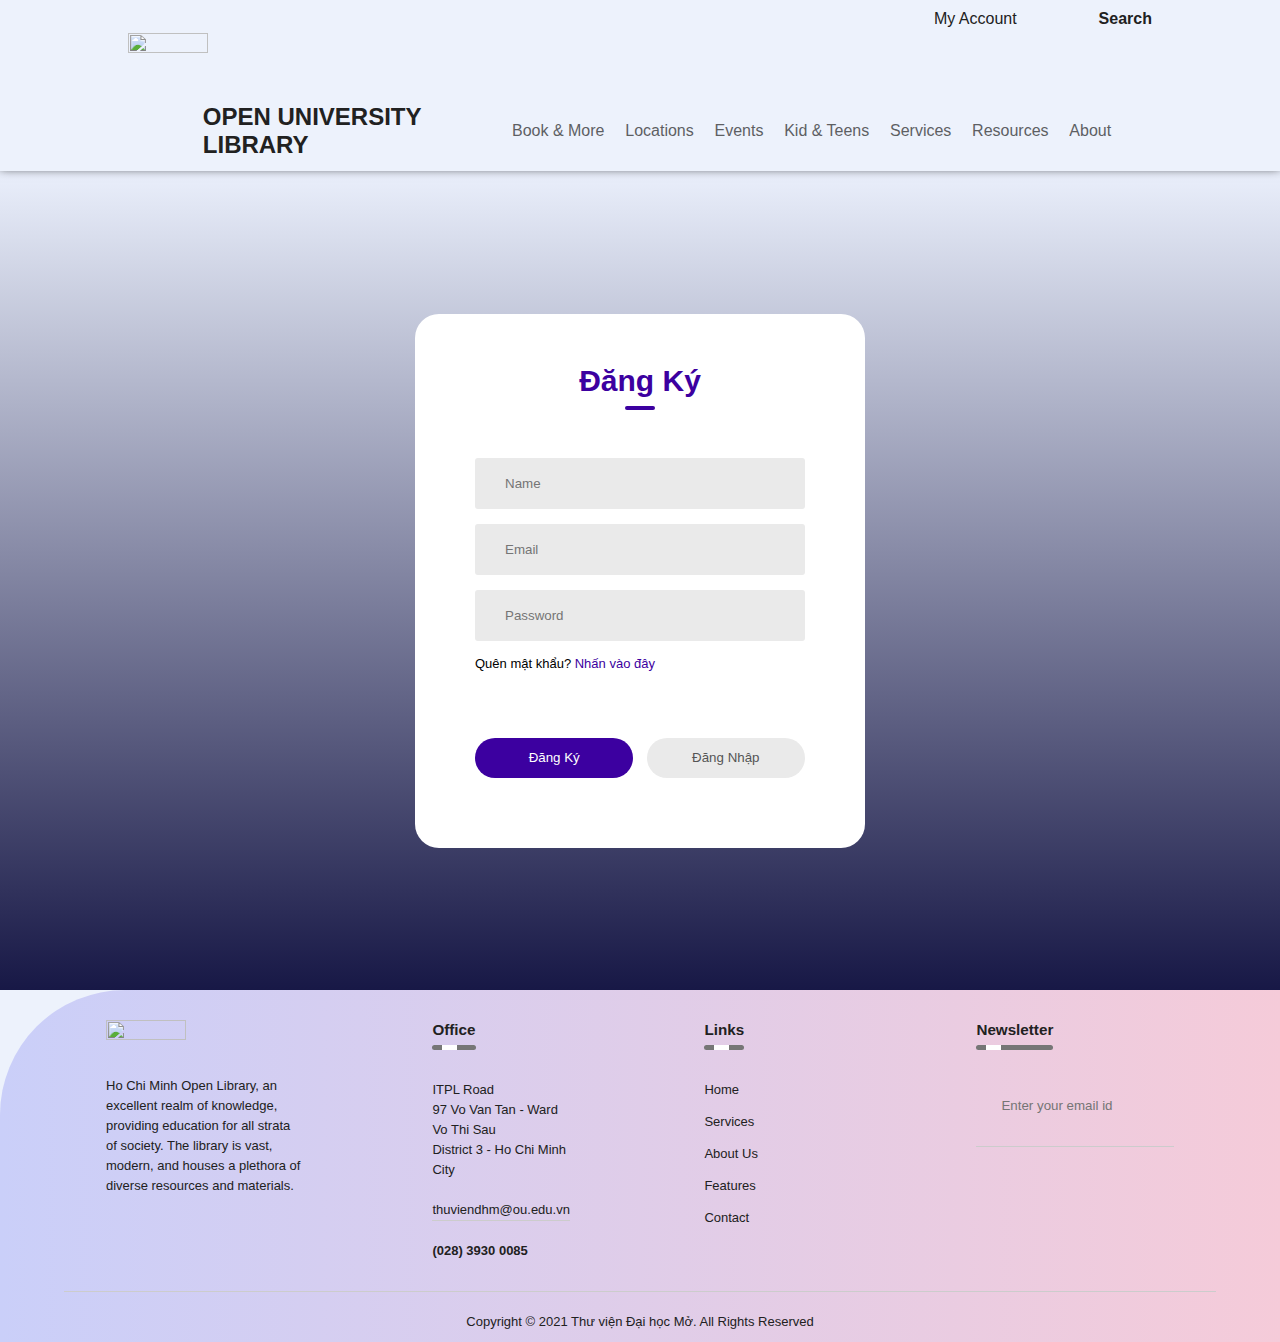
==== commit a5859321: "Merge branch 'main' into morejson" ====
--- a/index/account.html
+++ b/index/account.html
@@ -14,7 +14,6 @@
     <link rel="stylesheet" href="../style/account.css">
     <link rel="stylesheet" href="../https://cdnjs.cloudflare.com/ajax/libs/font-awesome/6.4.0/css/all.min.css">
     <script src="https://kit.fontawesome.com/8fe24a7b32.js" crossorigin="anonymous"></script>
-    <link rel="stylesheet" href="./style/scroll.css">
     
     
 </head>
@@ -40,10 +39,10 @@
             <li><a href="/index/allbooks.html"><i class="fa-solid fa-book"></i>Book & More<i class="fa-solid fa-arrow-right"></i></a></li>
             <li><a href=""><i class="fa-solid fa-location-dot"></i>Locations<i class="fa-solid fa-arrow-right"></i></a></li>
             <li><a href="../index/event.html"><i class="fa-regular fa-calendar-days"></i>Events<i class="fa-solid fa-arrow-right"></i></a></li>
-            <li><a href=""><i class="fa-solid fa-children"></i>Kid & Teens<i class="fa-solid fa-arrow-right"></i></a></li>
-            <li><a href=""><i class="fa-solid fa-gear"></i>Services<i class="fa-solid fa-arrow-right"></i></a></li>
-            <li><a href=""><i class="fa-solid fa-cloud"></i>Resources<i class="fa-solid fa-arrow-right"></i></a></li>
-            <li><a href=""><i class="fa-solid fa-circle-info"></i>About<i class="fa-solid fa-arrow-right"></i></a></li>
+            <li><a href="../index/coming.html"><i class="fa-solid fa-children"></i>Kid & Teens<i class="fa-solid fa-arrow-right"></i></a></li>
+            <li><a href="../index/coming.html"><i class="fa-solid fa-gear"></i>Services<i class="fa-solid fa-arrow-right"></i></a></li>
+            <li><a href="../index/coming.html"><i class="fa-solid fa-cloud"></i>Resources<i class="fa-solid fa-arrow-right"></i></a></li>
+            <li><a href="../index/coming.html"><i class="fa-solid fa-circle-info"></i>About<i class="fa-solid fa-arrow-right"></i></a></li>
     </div>
     <!--==================== HEADER ====================-->
     <header id="header">
@@ -54,7 +53,7 @@
         </div>
         <div class="right">
             <ul class="nav-bar">
-                <li><i id="dark-mode-icon" class="fa-solid fa-circle-half-stroke"></i></li>
+               <li><i id="dark-mode-icon" class="fa-solid fa-circle-half-stroke"></i></li>
                 <li><a href="../index/account.html">My Account</a></li>
                 <li><button id="search-button">Search <i class="fa-solid fa-magnifying-glass"></i></button></li>
             </ul>
@@ -78,10 +77,10 @@
                 <ul class="nav-bar">
                     <li><a href="/index/allbooks.html">Book & More</a></li>
                     <li><a href="">Locations</a></li>
-                    <li><a href="../index/calendar.html">Events</a></li>
-                    <li><a href="">Kid & Teens</a></li>
-                    <li><a href="">Services</a></li>
-                    <li><a href="">Resources</a></li>
+                    <li><a href="../index/event.html">Events</a></li>
+                    <li><a href="../index/coming.html">Kid & Teens</a></li>
+                    <li><a href="../index/coming.html">Services</a></li>
+                    <li><a href="../index/coming.html">Resources</a></li>
                     <li><a href="">About</a></li>
                     <li><div id="sidebar-button"><i class="fa-solid fa-bars"></i></div></li>
                 </ul>
--- a/style/account.css
+++ b/style/account.css
@@ -9,7 +9,7 @@
 .container{
     width: 100%;
     height: 91vh;
-    /* background-image: linear-gradient(rgba(0,0,50,0.9),rgba(0,0,50,0.9)), url(background1.png); */
+    background-image: linear-gradient(rgba(195, 203, 245, 0.075),rgba(0,0,50,0.9)), url(background1.png);
     background-position: center;
     background-size: cover;
     position: relative;
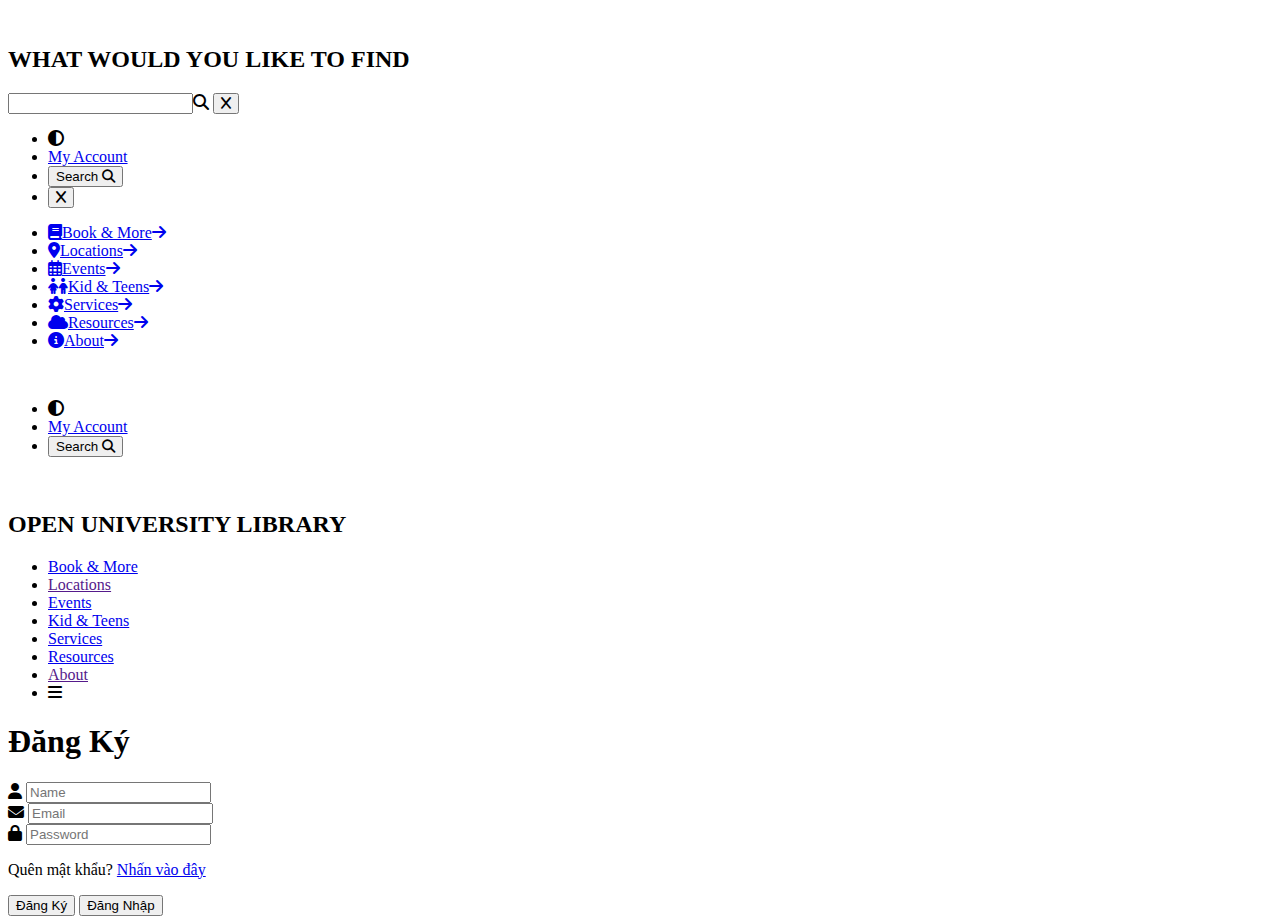
==== commit 760575d7: "hostsite" ====
--- a/index/account.html
+++ b/index/account.html
@@ -5,14 +5,14 @@
     <meta charset="UTF-8">
 
         <!--=============== FAVICON ===============-->
-    <link rel="shortcut icon" href="../images/logo.webp" type="image/x-icon">
+    <link rel="shortcut icon" href="/superLibrary/images/logo.webp" type="image/x-icon">
 
     <title>Sign in and Sign Up Form - Easy Tutorials</title>
-    <link rel="stylesheet" href="../style/style.css">
-    <link rel="stylesheet" href="../style/ipad-responsive.css">
-    <link rel="stylesheet" href="../style/mobile.css">
-    <link rel="stylesheet" href="../style/account.css">
-    <link rel="stylesheet" href="../https://cdnjs.cloudflare.com/ajax/libs/font-awesome/6.4.0/css/all.min.css">
+    <link rel="stylesheet" href="/superLibrary/style/style.css">
+    <link rel="stylesheet" href="/superLibrary/style/ipad-responsive.css">
+    <link rel="stylesheet" href="/superLibrary/style/mobile.css">
+    <link rel="stylesheet" href="/superLibrary/style/account.css">
+    <link rel="stylesheet" href="https://cdnjs.cloudflare.com/ajax/libs/font-awesome/6.4.0/css/all.min.css">
     <script src="https://kit.fontawesome.com/8fe24a7b32.js" crossorigin="anonymous"></script>
     
     
@@ -22,7 +22,7 @@
     <div id="search-part">
         <div id="search-container">
             <div class="logo-fullscreen">
-                <a href="index.html"><img src="../images/logo.webp" alt=""></a>
+                <a href="/superLibrary/"><img src="/superLibrary/images/logo.webp" alt=""></a>
             </div>
             <h2>WHAT WOULD YOU LIKE TO FIND</h2>
             <input type="text"><i class="fa-solid fa-magnifying-glass"></i>
@@ -31,30 +31,31 @@
     </div>
     <div id="sidebar">
         <ul class="nav-bar">
-            <li><a href="../index/account.html">My Account</a></li>
+            <li><i id="darkmode-sidebar" class="fa-solid fa-circle-half-stroke"></i></li>
+            <li><a href="/superLibrary/index/account.html">My Account</a></li>
             <li><button class="search-button">Search <i class="fa-solid fa-magnifying-glass"></i></button></li>
             <li><button id="close-button"><i class="fa-solid fa-x"></i></button></li>
         </ul>
         <ul class="main-nav-bar">
-            <li><a href="/index/allbooks.html"><i class="fa-solid fa-book"></i>Book & More<i class="fa-solid fa-arrow-right"></i></a></li>
-            <li><a href=""><i class="fa-solid fa-location-dot"></i>Locations<i class="fa-solid fa-arrow-right"></i></a></li>
-            <li><a href="../index/event.html"><i class="fa-regular fa-calendar-days"></i>Events<i class="fa-solid fa-arrow-right"></i></a></li>
-            <li><a href="../index/coming.html"><i class="fa-solid fa-children"></i>Kid & Teens<i class="fa-solid fa-arrow-right"></i></a></li>
-            <li><a href="../index/coming.html"><i class="fa-solid fa-gear"></i>Services<i class="fa-solid fa-arrow-right"></i></a></li>
-            <li><a href="../index/coming.html"><i class="fa-solid fa-cloud"></i>Resources<i class="fa-solid fa-arrow-right"></i></a></li>
-            <li><a href="../index/coming.html"><i class="fa-solid fa-circle-info"></i>About<i class="fa-solid fa-arrow-right"></i></a></li>
+            <li><a href="/superLibrary/index/allbooks.html"><i class="fa-solid fa-book"></i>Book & More<i class="fa-solid fa-arrow-right"></i></a></li>
+            <li><a href="#"><i class="fa-solid fa-location-dot"></i>Locations<i class="fa-solid fa-arrow-right"></i></a></li>
+            <li><a href="/superLibrary/index/event.html"><i class="fa-regular fa-calendar-days"></i>Events<i class="fa-solid fa-arrow-right"></i></a></li>
+            <li><a href="/superLibrary/index/coming.html"><i class="fa-solid fa-children"></i>Kid & Teens<i class="fa-solid fa-arrow-right"></i></a></li>
+            <li><a href="/superLibrary/index/coming.html"><i class="fa-solid fa-gear"></i>Services<i class="fa-solid fa-arrow-right"></i></a></li>
+            <li><a href="/superLibrary/index/coming.html"><i class="fa-solid fa-cloud"></i>Resources<i class="fa-solid fa-arrow-right"></i></a></li>
+            <li><a href="/superLibrary/index/coming.html"><i class="fa-solid fa-circle-info"></i>About<i class="fa-solid fa-arrow-right"></i></a></li>
     </div>
     <!--==================== HEADER ====================-->
     <header id="header">
         <div class="left">
             <div class="logo-fullscreen">
-                <a href="../index.html"><img src="../images/logo.webp" alt=""></a>
+                <a href="/superLibrary/"><img src="images/logo.webp" alt=""></a>
             </div>
         </div>
         <div class="right">
             <ul class="nav-bar">
                <li><i id="dark-mode-icon" class="fa-solid fa-circle-half-stroke"></i></li>
-                <li><a href="../index/account.html">My Account</a></li>
+                <li><a href="/superLibrary/index/account.html">My Account</a></li>
                 <li><button id="search-button">Search <i class="fa-solid fa-magnifying-glass"></i></button></li>
             </ul>
         </div>
@@ -67,7 +68,7 @@
         <section id="nav-bar-container">
             <div class="left">
                 <div class="logo-fullscreen hidden-vision">
-                    <a href="/index.html"><img src="../images/logo.webp" alt=""></a>
+                    <a href="/superLibrary/"><img src="images/logo.webp" alt=""></a>
                 </div>
                 <div class="title-fullscreen">
                     <h2>OPEN UNIVERSITY LIBRARY</h2>
@@ -75,12 +76,12 @@
             </div>
             <div class="right">
                 <ul class="nav-bar">
-                    <li><a href="/index/allbooks.html">Book & More</a></li>
+                    <li><a href="/superLibrary/index/allbooks.html">Book & More</a></li>
                     <li><a href="">Locations</a></li>
-                    <li><a href="../index/event.html">Events</a></li>
-                    <li><a href="../index/coming.html">Kid & Teens</a></li>
-                    <li><a href="../index/coming.html">Services</a></li>
-                    <li><a href="../index/coming.html">Resources</a></li>
+                    <li><a href="/superLibrary/index/event.html">Events</a></li>
+                    <li><a href="/superLibrary/index/coming.html">Kid & Teens</a></li>
+                    <li><a href="/superLibrary/index/coming.html">Services</a></li>
+                    <li><a href="/superLibrary/index/coming.html">Resources</a></li>
                     <li><a href="">About</a></li>
                     <li><div id="sidebar-button"><i class="fa-solid fa-bars"></i></div></li>
                 </ul>
@@ -113,55 +114,7 @@
             </form>
         </div>
     </div>
-          <!--==================== FOOTER ====================-->
-          <footer>
-            <div class="row">
-                <div class="col">
-                    <img src="../images/logo.webp" class="logo">
-                    <p>
-                        Ho Chi Minh Open Library, an excellent realm of knowledge, 
-                        providing education for all strata of society. The library is vast, 
-                        modern, and houses a plethora of diverse resources and materials. 
-                    </p>
-                </div>
-                <div class="col">
-                    <h3>Office<div class="underline"><span></span></div></h3>
-                    <p>ITPL Road</p>
-                    <p>97 Vo Van Tan - Ward Vo Thi Sau</p>
-                    <p>District 3 - Ho Chi Minh City</p>
-                    <p class="email-id">thuviendhm@ou.edu.vn</p>
-                    <h4>(028) 3930 0085</h4>
-                </div>
-                <div class="col">
-                    <h3>Links<div class="underline"><span></span></div></h3>
-                    <ul class="linkList">
-                        <li><a href="">Home</a></li>
-                        <li><a href="">Services</a></li>
-                        <li><a href="">About Us</a></li>
-                        <li><a href="">Features</a></li>
-                        <li><a href="">Contact</a></li>
-                    </ul>
-                </div>
-                <div class="col">
-                    <h3>Newsletter<div class="underline"><span></span></div></h3>
-                    <form>
-                        <i class="fa-regular fa-envelope"></i>
-                        <input type="email" placeholder="Enter your email id" required>
-                        <button type="submit"><i class="fa-solid fa-arrow-right"></i></button>
-                    </form>
-                    <div class="social-icons">
-                        <a href="https://www.facebook.com/groups/thuvienou"><i class="fa-brands fa-facebook-f"></i></a>
-                        <i class="fa-brands fa-instagram"></i>
-                        <i class="fa-brands fa-twitter"></i>
-                        <i class="fa-brands fa-pinterest"></i>
-                    </div>
-                </div>
-            </div>
-            <hr>
-            <p class="copyright">Copyright © 2021 Thư viện Đại học Mở. All Rights Reserved</p>
-        </footer>
-        <!--=============== MAIN JS ===============-->
-        <script src="/script/script.js"></script>
-    <script src="../script/account.js"></script>
+        <script src="script/script.js"></script>
+    <script src="script/account.js"></script>
 </body>
 </html>
